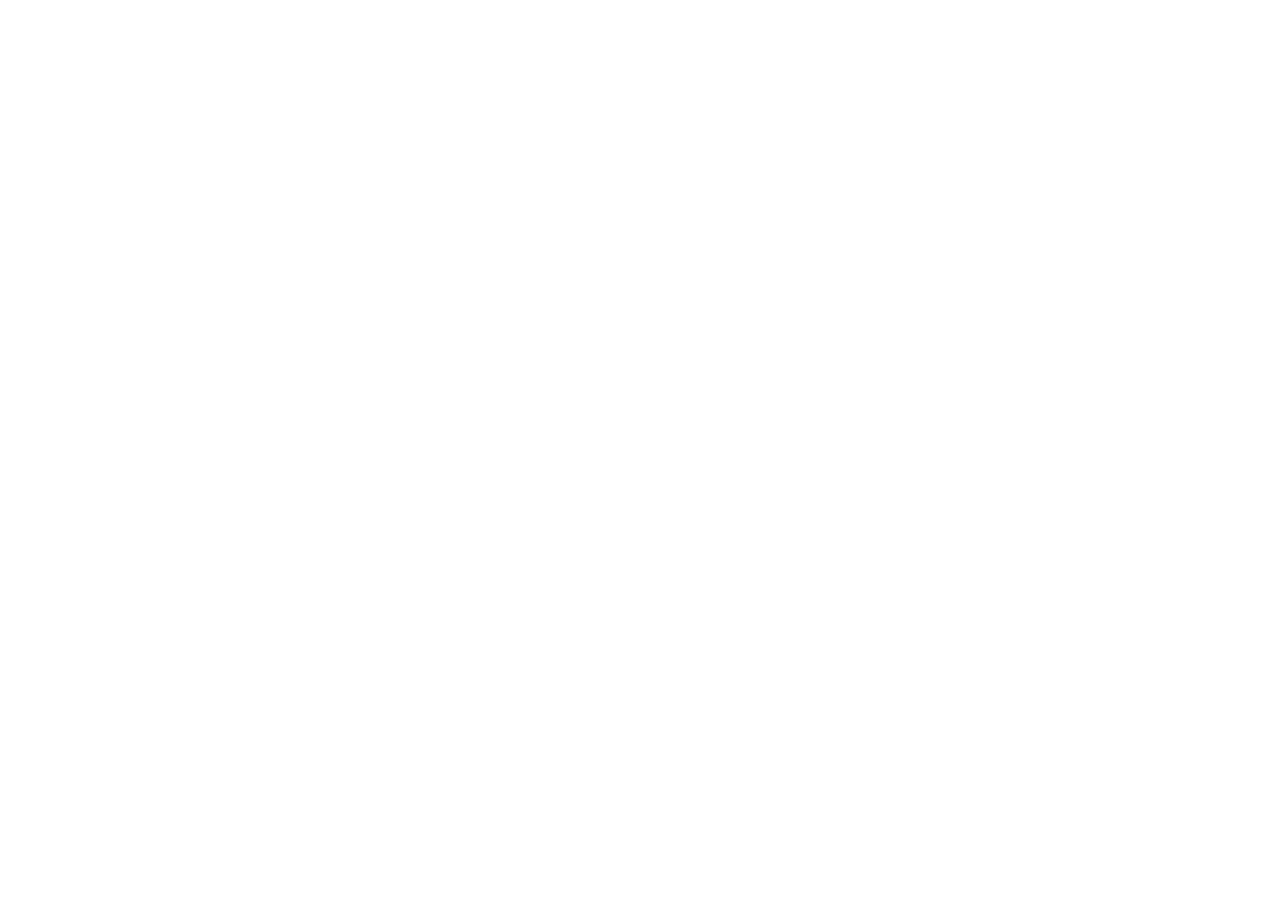
==== movie-details.html @ 408f9523 "changa" ====
<!DOCTYPE html>
<html lang="en">
<head>
  <meta charset="UTF-8">
  <meta name="viewport" content="width=device-width, initial-scale=1.0">
  <title>Document</title>
</head>
<body>
  <div>
    <iframe width="560" height="315" src="https://www.youtube.com/embed/PBrgWouBob8?si=pIp3JMxQFzdR0gcz" title="YouTube video player" frameborder="0" allow="accelerometer; autoplay; clipboard-write; encrypted-media; gyroscope; picture-in-picture; web-share" allowfullscreen></iframe>
  </div>
</body>
</html>
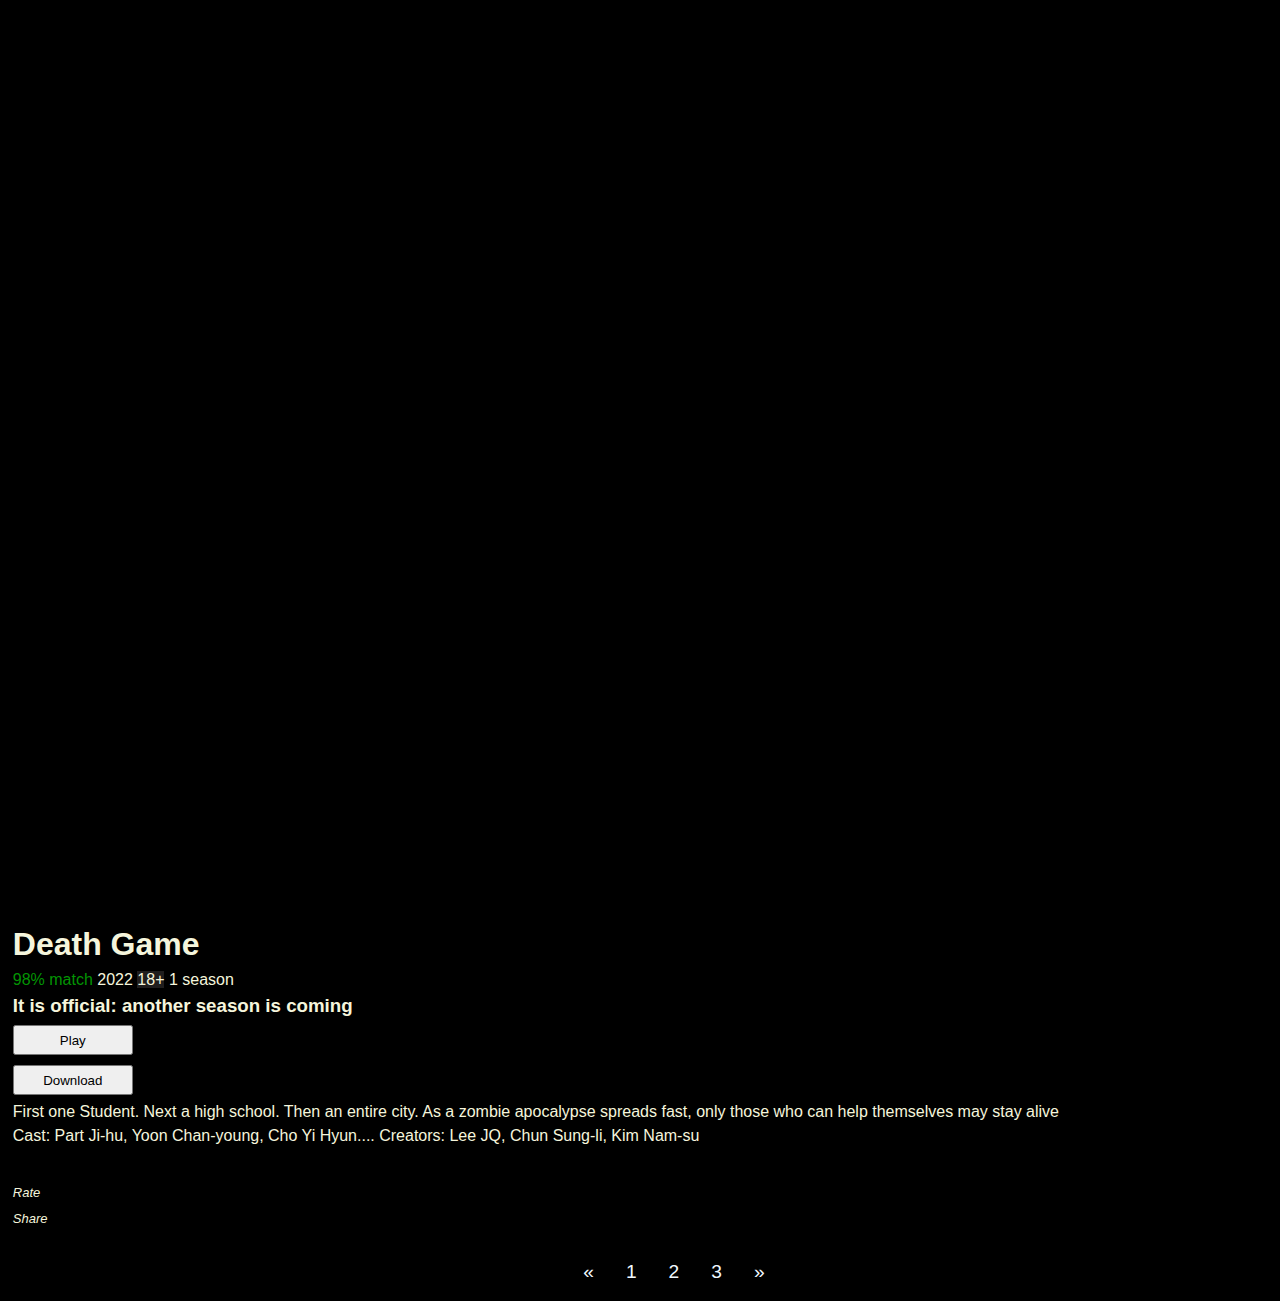
==== commit d266a25a: "more details are added" ====
--- a/movie-details.html
+++ b/movie-details.html
@@ -3,11 +3,130 @@
 <head>
   <meta charset="UTF-8">
   <meta name="viewport" content="width=device-width, initial-scale=1.0">
+  
+  <link rel="stylesheet" href="https://cdnjs.cloudflare.com/ajax/libs/font-awesome/6.5.1/css/all.min.css" integrity="sha512-DTOQO9RWCH3ppGqcWaEA1BIZOC6xxalwEsw9c2QQeAIftl+Vegovlnee1c9QX4TctnWMn13TZye+giMm8e2LwA==" crossorigin="anonymous" referrerpolicy="no-referrer" />
   <title>Document</title>
+  <style>
+    *{
+      padding: 0;
+      margin: 0;
+      box-sizing: border-box;
+      font-family: 'Franklin Gothic Medium', 'Arial Narrow', Arial, sans-serif;
+      color: beige;
+    }
+    body{
+      background-color: black;
+      overflow-y: scroll;
+      
+    }
+    #container {
+      margin-left: 1%;
+      color: beige;
+      width: 80%;
+      height: 100hv;
+      background-color: rgb(34, 31, 31);
+    }
+    .content {
+      position: absolute;
+      top: 100%;
+      margin-top: 20px;
+     line-height: 1.5;
+      
+    } 
+       #video{
+      width: 100%;
+      height: 100%;
+      position: absolute;
+      top: 0;
+      left: 0;
+      -webkit-mask-image: linear-gradient(#f0eded, rgba(211, 206, 206, 0));
+      mask-image: linear-gradient(#f0eded, rgba(211, 206, 206, 0));
+    }
+    #match{
+      color: rgb(3, 148, 3);
+    }
+    #box-style{
+background-color: rgb(32, 30, 30);
+    }
+    button{
+      width: 120px;
+      height: 30px;
+      align-items: center;
+      justify-content: center;
+      color: black;
+      margin-top: 5px;
+      margin-bottom: 5px;
+      
+    }
+     .fa-download{
+      color: black;
+    }
+    .fa-play{
+      color: black;
+    }
+    .fa-regular {
+      margin-right: 30px;
+      margin-bottom: 50px;
+      margin-top: 20px;
+      font-size: larger;
+    }
+    .fa-share {
+      margin-left: 20px;
+      margin-bottom: 50px;
+      margin-top: 20px;
+    }
+    .rate {
+      font-size: small;
+
+    }
+    .pagination a{
+  float: left;
+  font-size: larger;
+  color: aliceblue;
+  text-decoration: none;
+  padding: 8px 16px;
+  transition: .2s;
+}
+.pagination{
+  display: inline-block;
+  margin-left:53% ;
+  margin-right: 25%;
+  margin-top: 20px;
+
+}
+.pagination a:hover{
+  background-color: rgb(119, 115, 115);
+  color: #000000;
+ 
+}
+    
+  </style>
 </head>
 <body>
-  <div>
-    <iframe width="560" height="315" src="https://www.youtube.com/embed/PBrgWouBob8?si=pIp3JMxQFzdR0gcz" title="YouTube video player" frameborder="0" allow="accelerometer; autoplay; clipboard-write; encrypted-media; gyroscope; picture-in-picture; web-share" allowfullscreen></iframe>
+  <div id="container">
+    <div id="video">
+    <iframe width="100%" height="100%" src="https://www.youtube.com/embed/PBrgWouBob8?si=pIp3JMxQFzdR0gcz" title="YouTube video player" frameborder="0" allow="accelerometer; autoplay; clipboard-write; encrypted-media; gyroscope; picture-in-picture; web-share" allowfullscreen></iframe> 
   </div>
+  <div class="content">
+    <h1>Death Game</h1>
+    <p><span id="match">98% match </span>2022 <span id="box-style">18+</span> 1 season</p>
+   <h3>It is official: another season is coming</h3>
+   <button id="play">  <i class="fa-solid fa-play"></i> Play</button><br>
+   <button id="Download"> <i class="fa-solid fa-download"></i> Download</button>
+   <p>First one Student. Next a high school. Then an entire city. As a zombie apocalypse spreads fast, only those who can help themselves may stay alive </p>
+   <p>Cast: Part Ji-hu, Yoon Chan-young, Cho Yi Hyun.... 
+    Creators: Lee JQ, Chun Sung-li, Kim Nam-su 
+   </p>
+   <i class="fa-regular fa-thumbs-up"> <br><span class="rate">Rate</span> </i> <i class="fa-solid fa-share"> <br><span class="rate">Share</span></i> 
+   <div class="pagination">
+    <a href="movies.html">&laquo;</a>
+    <a href="index.html">1</a>
+    <a href="movies.html">2</a>
+    <a href="movie-details.html">3</a>
+    <a href="#">&raquo;</a>
+  </div>
+  </div>
+</div>
+</div>
 </body>
 </html>